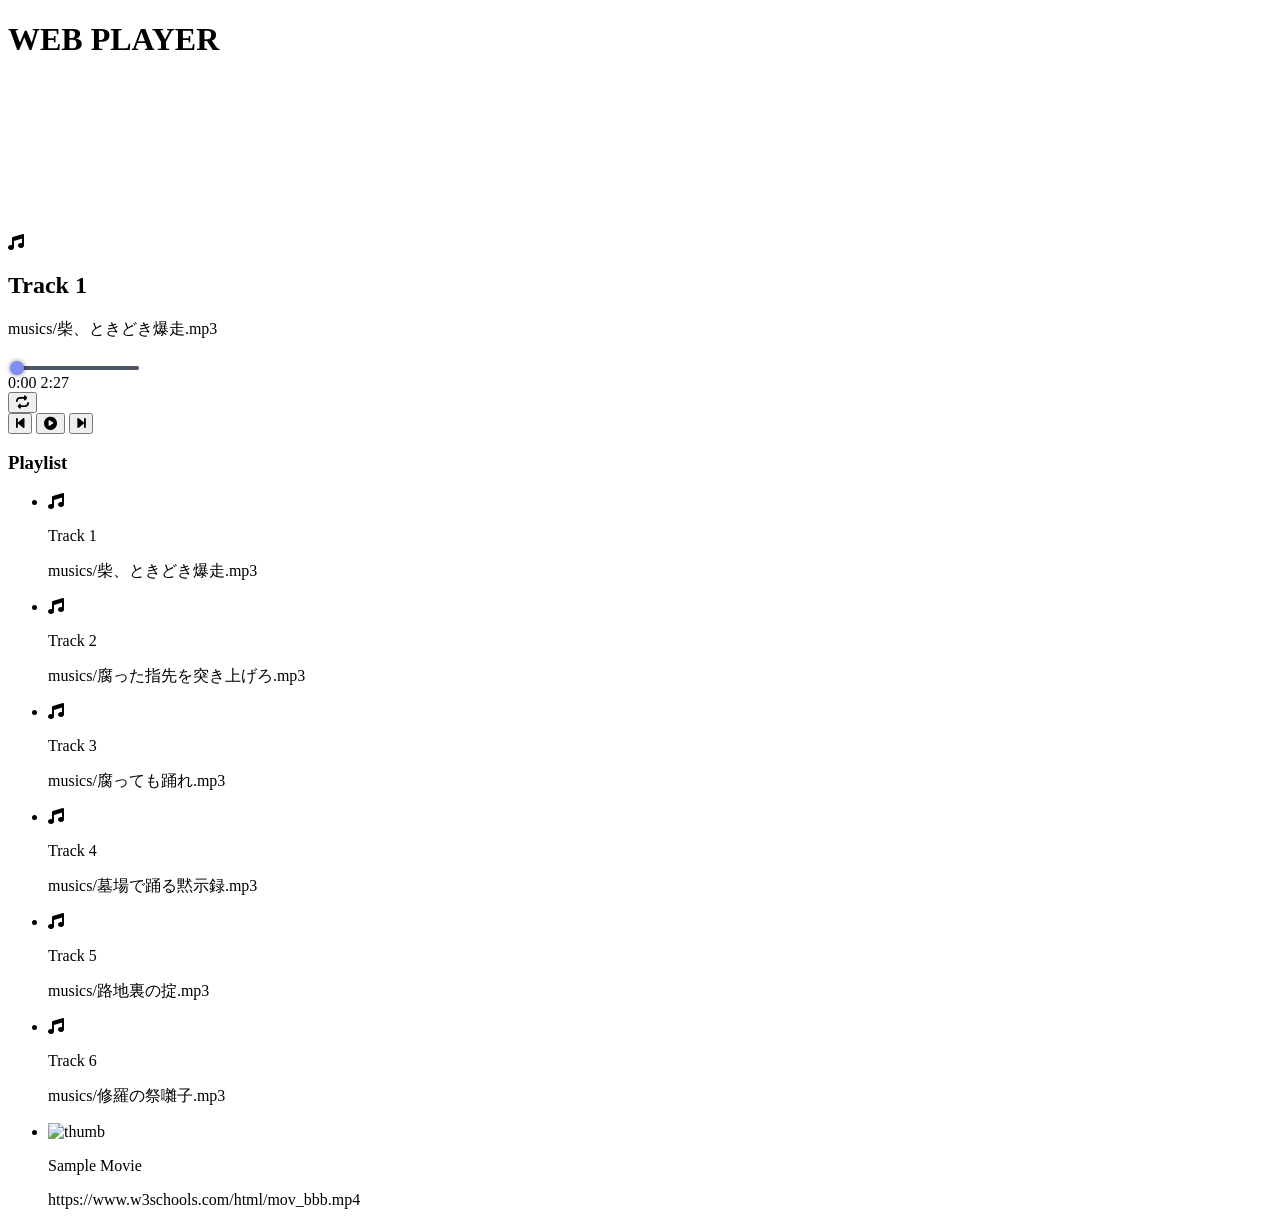
==== public/mplayer.html @ f9a8bac1 "ポータルサイトに変更" ====
<!DOCTYPE html>
<html lang="ja">
<head>
    <meta charset="UTF-8">
    <meta name="viewport" content="width=device-width, initial-scale=1.0, maximum-scale=1.0, user-scalable=no">
    <title>Web Media Player</title>
    <!-- Tailwind CSS for styling -->
    <script src="https://cdn.tailwindcss.com"></script>
    <!-- FontAwesome for icons -->
    <link rel="stylesheet" href="https://cdnjs.cloudflare.com/ajax/libs/font-awesome/6.4.0/css/all.min.css">
    
    <style>
        /* シークバー（Range input）のカスタムスタイル */
        input[type=range] {
            -webkit-appearance: none;
            background: transparent;
        }
        input[type=range]::-webkit-slider-thumb {
            -webkit-appearance: none;
            height: 14px;
            width: 14px;
            border-radius: 50%;
            background: #818cf8; /* Tailwind indigo-400 */
            cursor: pointer;
            margin-top: -5px; 
            box-shadow: 0 0 5px rgba(0,0,0,0.5);
        }
        input[type=range]::-webkit-slider-runnable-track {
            width: 100%;
            height: 4px;
            cursor: pointer;
            background: #4b5563; /* Tailwind gray-600 */
            border-radius: 2px;
        }
        input[type=range]:focus {
            outline: none;
        }
        /* スクロールバーの非表示（見た目をスッキリさせるため） */
        .no-scrollbar::-webkit-scrollbar {
            display: none;
        }
        .no-scrollbar {
            -ms-overflow-style: none;
            scrollbar-width: none;
        }
    </style>
</head>
<body class="bg-gray-950 text-gray-100 font-sans antialiased h-screen flex flex-col items-center justify-center selection:bg-indigo-500 selection:text-white">

    <div class="w-full max-w-md bg-gray-900 h-full sm:h-[85vh] sm:rounded-2xl sm:shadow-2xl flex flex-col overflow-hidden border border-gray-800 relative">
        
        <!-- ヘッダー -->
        <header class="py-4 px-6 text-center border-b border-gray-800 bg-gray-900/80 backdrop-blur z-10">
            <h1 class="text-lg font-bold tracking-wider text-gray-200">WEB PLAYER</h1>
        </header>

        <!-- プレイヤーエリア -->
        <div class="p-6 flex-shrink-0">
            <!-- ビデオ/オーディオ表示枠 -->
            <div class="relative bg-black rounded-xl overflow-hidden aspect-video flex items-center justify-center shadow-inner border border-gray-800">
                <!-- playsinline によりスマホでの自動フルスクリーンを防止 -->
                <video id="media-player" class="w-full h-full object-contain" playsinline webkit-playsinline></video>
                
                <!-- 音声ファイル再生時に表示するポスター（♪マーク） -->
                <div id="audio-poster" class="absolute inset-0 bg-gradient-to-br from-gray-800 to-gray-900 flex flex-col items-center justify-center transition-opacity duration-300">
                    <div class="w-20 h-20 bg-gray-800 rounded-full flex items-center justify-center shadow-lg border border-gray-700">
                        <i class="fas fa-music text-4xl text-indigo-400"></i>
                    </div>
                </div>
            </div>
            
            <!-- 曲名・ファイル名表示 -->
            <div class="mt-6 text-center">
                <h2 id="current-title" class="text-xl font-bold truncate text-white">Select a track</h2>
                <p id="current-filename" class="text-sm text-gray-400 mt-1 truncate">---</p>
            </div>

            <!-- シークバー -->
            <div class="mt-5">
                <input type="range" id="seek-bar" value="0" min="0" max="100" class="w-full">
                <div class="flex justify-between mt-1 text-xs text-gray-400 font-mono">
                    <span id="time-current">0:00</span>
                    <span id="time-total">0:00</span>
                </div>
            </div>

            <!-- コントロールボタン -->
            <div class="mt-4 flex justify-between items-center px-4">
                <!-- ループ切り替えボタン -->
                <button id="btn-loop" class="p-2 text-gray-500 hover:text-indigo-400 transition-colors" title="Loop (1 Track)">
                    <i class="fas fa-repeat text-lg"></i>
                </button>
                
                <div class="flex items-center gap-6">
                    <button id="btn-prev" class="text-gray-300 hover:text-white transition-transform active:scale-95 text-2xl">
                        <i class="fas fa-backward-step"></i>
                    </button>
                    <!-- 再生/一時停止ボタン -->
                    <button id="btn-play" class="text-indigo-500 hover:text-indigo-400 transition-transform active:scale-95 text-5xl">
                        <i class="fas fa-circle-play drop-shadow-lg"></i>
                    </button>
                    <button id="btn-next" class="text-gray-300 hover:text-white transition-transform active:scale-95 text-2xl">
                        <i class="fas fa-forward-step"></i>
                    </button>
                </div>

                <!-- プレイリストループ（全体）のインジケーター等を入れるスペース -->
                <div class="w-8"></div> 
            </div>
        </div>

        <!-- プレイリストエリア（スクロール可能） -->
        <div class="flex-1 overflow-y-auto no-scrollbar border-t border-gray-800 bg-gray-900/50 p-4">
            <h3 class="text-xs font-bold text-gray-500 mb-3 uppercase tracking-widest px-2">Playlist</h3>
            <ul id="playlist-container" class="space-y-2">
                <!-- JavaScriptで動的に生成されます -->
            </ul>
        </div>
    </div>

    <script>
        // --- 1. データ定義（プレイリスト） ---
        // 要件に従い1.mp3〜3.mp3を登録。動作確認用にmp4も一つ登録しています。
        const playlist = [
            { id: 1, type: 'audio', title: 'Track 1', src: 'musics/柴、ときどき爆走.mp3', thumb: '' },
            { id: 2, type: 'audio', title: 'Track 2', src: 'musics/腐った指先を突き上げろ.mp3', thumb: '' },
            { id: 3, type: 'audio', title: 'Track 3', src: 'musics/腐っても踊れ.mp3', thumb: '' },
            { id: 4, type: 'audio', title: 'Track 4', src: 'musics/墓場で踊る黙示録.mp3', thumb: '' },
            { id: 5, type: 'audio', title: 'Track 5', src: 'musics/路地裏の掟.mp3', thumb: '' },
            { id: 6, type: 'audio', title: 'Track 6', src: 'musics/修羅の祭囃子.mp3', thumb: '' },

            // テスト用動画（サムネイル画像ありの例）
            { id: 99, type: 'video', title: 'Sample Movie', src: 'https://www.w3schools.com/html/mov_bbb.mp4', thumb: 'https://placehold.co/150x150/4f46e5/ffffff?text=MP4' }
        ];

        // --- 2. DOM要素の取得 ---
        const player = document.getElementById('media-player');
        const audioPoster = document.getElementById('audio-poster');
        const titleEl = document.getElementById('current-title');
        const filenameEl = document.getElementById('current-filename');
        const playlistContainer = document.getElementById('playlist-container');
        
        const btnPlay = document.getElementById('btn-play');
        const btnPrev = document.getElementById('btn-prev');
        const btnNext = document.getElementById('btn-next');
        const btnLoop = document.getElementById('btn-loop');
        
        const seekBar = document.getElementById('seek-bar');
        const timeCurrent = document.getElementById('time-current');
        const timeTotal = document.getElementById('time-total');

        // --- 3. 状態管理変数 ---
        let currentIndex = 0;
        let isPlaying = false;
        let isSingleLoop = false;
        let isDragging = false; // シークバー操作中判定

        // --- 4. プレイリストの描画処理 ---
        function renderPlaylist() {
            playlistContainer.innerHTML = '';
            
            playlist.forEach((item, index) => {
                const li = document.createElement('li');
                // 現在再生中のアイテムはスタイルを変える
                const isActive = index === currentIndex;
                const activeClasses = isActive 
                    ? 'bg-gray-800 border-indigo-500/50 shadow-md' 
                    : 'bg-transparent border-transparent hover:bg-gray-800/50';
                
                // サムネイルの生成（mp4は画像、mp3は♪アイコン）
                let thumbHtml = '';
                if (item.type === 'video' || item.thumb) {
                    const imgSrc = item.thumb || 'https://placehold.co/100x100/333/fff?text=Video';
                    thumbHtml = `<img src="${imgSrc}" alt="thumb" class="w-12 h-12 rounded-md object-cover shadow-sm border border-gray-700">`;
                } else {
                    thumbHtml = `
                        <div class="w-12 h-12 rounded-md bg-gray-800 flex items-center justify-center shadow-sm border border-gray-700">
                            <i class="fas fa-music text-gray-400 text-lg"></i>
                        </div>`;
                }

                // 再生中アイコン
                const playingIcon = isActive && isPlaying 
                    ? `<div class="flex items-end gap-1 h-4">
                           <div class="w-1 bg-indigo-400 h-full animate-[bounce_1s_infinite]"></div>
                           <div class="w-1 bg-indigo-400 h-2/3 animate-[bounce_1s_infinite_0.2s]"></div>
                           <div class="w-1 bg-indigo-400 h-4/5 animate-[bounce_1s_infinite_0.4s]"></div>
                       </div>`
                    : '';

                li.className = `flex items-center gap-4 p-3 rounded-xl border transition-all cursor-pointer select-none ${activeClasses}`;
                li.innerHTML = `
                    ${thumbHtml}
                    <div class="flex-1 min-w-0">
                        <p class="text-sm font-semibold text-gray-200 truncate">${item.title}</p>
                        <p class="text-xs text-gray-500 truncate mt-0.5">${item.src}</p>
                    </div>
                    <div class="w-6 flex justify-center">
                        ${playingIcon}
                    </div>
                `;
                
                // タップでその曲を再生
                li.onclick = () => {
                    currentIndex = index;
                    loadMedia();
                    playMedia();
                };
                
                playlistContainer.appendChild(li);
            });
        }

        // --- 5. メディア制御ロジック ---
        
        // メディアを読み込む
        function loadMedia() {
            const item = playlist[currentIndex];
            player.src = item.src;
            titleEl.textContent = item.title;
            filenameEl.textContent = item.src;
            
            // 音声ならポスター（♪）を表示、動画なら隠す
            if (item.type === 'audio') {
                audioPoster.classList.remove('hidden');
            } else {
                audioPoster.classList.add('hidden');
            }
            
            // シークバーのリセット
            seekBar.value = 0;
            timeCurrent.textContent = "0:00";
            timeTotal.textContent = "0:00";
            
            renderPlaylist();
        }

        // 再生する
        function playMedia() {
            player.play().then(() => {
                isPlaying = true;
                updatePlayButton();
                renderPlaylist();
            }).catch(e => {
                console.error("Playback failed:", e);
                // ファイルが無い等のエラー時
                titleEl.textContent = "再生エラー (File Not Found)";
                isPlaying = false;
                updatePlayButton();
            });
        }

        // 一時停止する
        function pauseMedia() {
            player.pause();
            isPlaying = false;
            updatePlayButton();
            renderPlaylist();
        }

        // 再生/一時停止を切り替える
        function togglePlay() {
            if (isPlaying) {
                pauseMedia();
            } else {
                playMedia();
            }
        }

        // 次の曲へ（シーケンス再生）
        function playNext() {
            currentIndex++;
            if (currentIndex >= playlist.length) {
                currentIndex = 0; // リストの最後まで行ったら最初に戻る
            }
            loadMedia();
            playMedia();
        }

        // 前の曲へ
        function playPrev() {
            // 再生時間が3秒以上経過している場合は、曲の先頭に戻す
            if (player.currentTime > 3) {
                player.currentTime = 0;
                return;
            }
            currentIndex--;
            if (currentIndex < 0) {
                currentIndex = playlist.length - 1;
            }
            loadMedia();
            playMedia();
        }

        // UIボタンの更新
        function updatePlayButton() {
            if (isPlaying) {
                btnPlay.innerHTML = '<i class="fas fa-circle-pause drop-shadow-lg"></i>';
            } else {
                btnPlay.innerHTML = '<i class="fas fa-circle-play drop-shadow-lg"></i>';
            }
        }

        // --- 6. イベントリスナー ---

        // ボタン操作
        btnPlay.addEventListener('click', togglePlay);
        btnNext.addEventListener('click', playNext);
        btnPrev.addEventListener('click', playPrev);

        // ループ切り替えボタン（1曲ループ）
        btnLoop.addEventListener('click', () => {
            isSingleLoop = !isSingleLoop;
            if (isSingleLoop) {
                btnLoop.classList.remove('text-gray-500');
                btnLoop.classList.add('text-indigo-400');
            } else {
                btnLoop.classList.add('text-gray-500');
                btnLoop.classList.remove('text-indigo-400');
            }
        });

        // 曲が終了した時の自動処理（シーケンス再生の肝）
        player.addEventListener('ended', () => {
            if (isSingleLoop) {
                // 1曲ループONなら同じ曲を最初から再生
                player.currentTime = 0;
                playMedia();
            } else {
                // OFFなら次の曲へ
                playNext();
            }
        });

        // 時間表示のフォーマット（秒 -> M:SS）
        function formatTime(seconds) {
            if (isNaN(seconds)) return "0:00";
            const m = Math.floor(seconds / 60);
            const s = Math.floor(seconds % 60);
            return `${m}:${s.toString().padStart(2, '0')}`;
        }

        // メタデータ読み込み時（総時間の取得）
        player.addEventListener('loadedmetadata', () => {
            timeTotal.textContent = formatTime(player.duration);
            seekBar.max = Math.floor(player.duration);
        });

        // 再生中の時間更新（シークバーと現在時間の表示）
        player.addEventListener('timeupdate', () => {
            if (!isDragging) {
                seekBar.value = Math.floor(player.currentTime);
                timeCurrent.textContent = formatTime(player.currentTime);
            }
        });

        // ユーザーによるシークバー操作
        seekBar.addEventListener('mousedown', () => isDragging = true);
        seekBar.addEventListener('touchstart', () => isDragging = true, {passive: true});
        
        seekBar.addEventListener('input', () => {
            timeCurrent.textContent = formatTime(seekBar.value);
        });

        seekBar.addEventListener('mouseup', () => {
            isDragging = false;
            player.currentTime = seekBar.value;
        });
        seekBar.addEventListener('touchend', () => {
            isDragging = false;
            player.currentTime = seekBar.value;
        });

        // --- 7. 初期化処理 ---
        loadMedia();

    </script>
</body>
</html>
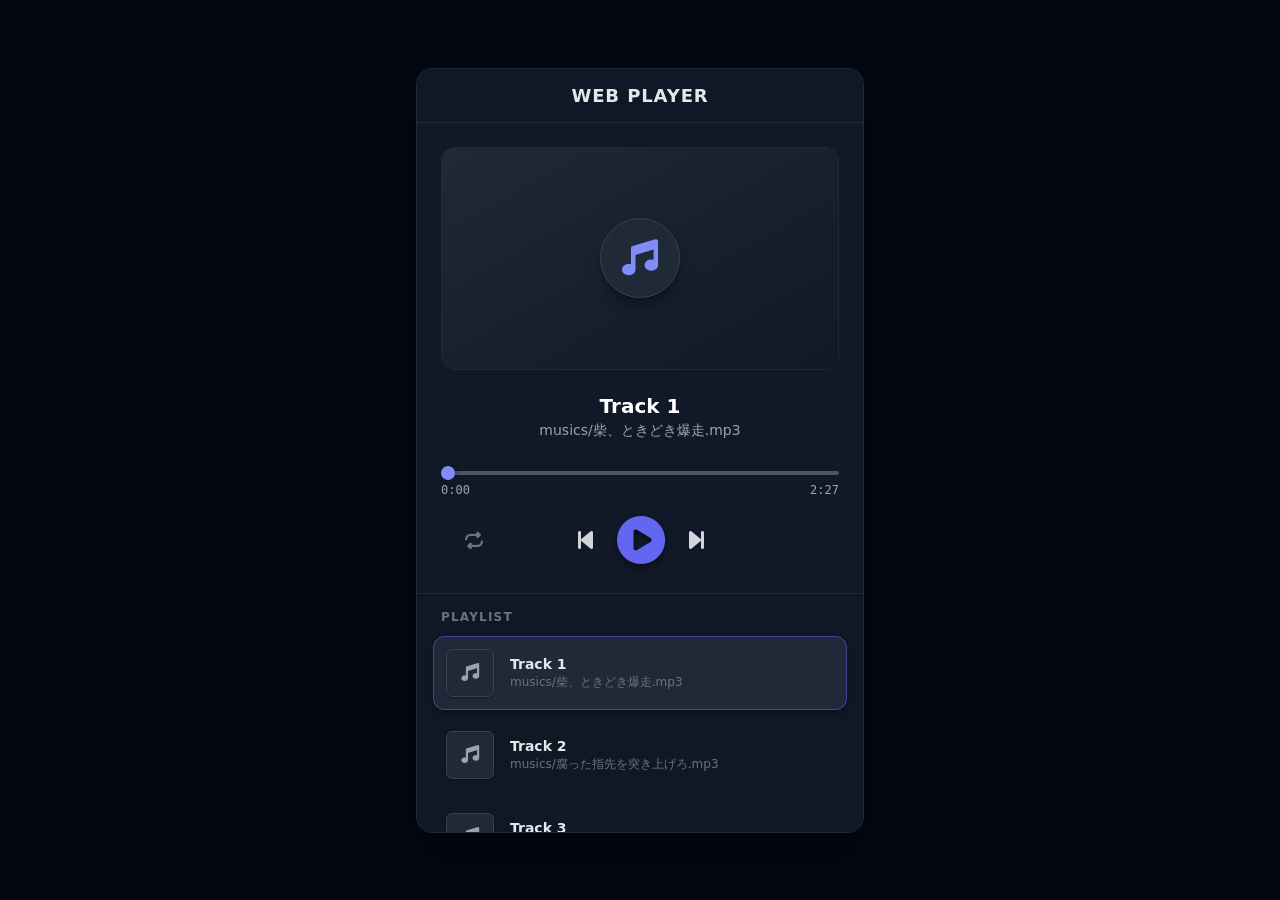
==== commit 7fc323af: "音楽の追加、オフライン対応" ====
--- a/public/mplayer.html
+++ b/public/mplayer.html
@@ -4,15 +4,152 @@
     <meta charset="UTF-8">
     <meta name="viewport" content="width=device-width, initial-scale=1.0, maximum-scale=1.0, user-scalable=no">
     <title>Web Media Player</title>
-    <!-- Tailwind CSS for styling -->
-    <script src="https://cdn.tailwindcss.com"></script>
+    <link rel="icon" href="icon.png">
+    <link rel="manifest" href="manifest.json">
     <!-- FontAwesome for icons -->
     <link rel="stylesheet" href="https://cdnjs.cloudflare.com/ajax/libs/font-awesome/6.4.0/css/all.min.css">
-    
+
     <style>
-        /* シークバー（Range input）のカスタムスタイル */
+        /* ===== リセット & 基本 ===== */
+        * { box-sizing: border-box; margin: 0; padding: 0; }
+
+        :root {
+            --bg-950: #030712;   /* gray-950 */
+            --bg-900: #111827;   /* gray-900 */
+            --bg-800: #1f2937;   /* gray-800 */
+            --bg-700: #374151;   /* gray-700 */
+            --gray-600: #4b5563;
+            --gray-500: #6b7280;
+            --gray-400: #9ca3af;
+            --gray-300: #d1d5db;
+            --gray-200: #e5e7eb;
+            --gray-100: #f3f4f6;
+            --indigo-500: #6366f1;
+            --indigo-400: #818cf8;
+        }
+
+        html, body { height: 100%; }
+
+        body {
+            background: var(--bg-950);
+            color: var(--gray-100);
+            font-family: ui-sans-serif, system-ui, -apple-system, "Segoe UI", Roboto, "Helvetica Neue", Arial, "Hiragino Kaku Gothic ProN", "Hiragino Sans", Meiryo, sans-serif;
+            -webkit-font-smoothing: antialiased;
+            display: flex;
+            flex-direction: column;
+            align-items: center;
+            justify-content: center;
+        }
+        ::selection { background: var(--indigo-500); color: #fff; }
+
+        /* ===== 外枠（プレイヤーカード） ===== */
+        .player-card {
+            width: 100%;
+            max-width: 28rem;            /* max-w-md */
+            background: var(--bg-900);
+            height: 100%;
+            display: flex;
+            flex-direction: column;
+            overflow: hidden;
+            border: 1px solid var(--bg-800);
+            position: relative;
+        }
+        @media (min-width: 640px) {       /* sm: */
+            .player-card {
+                height: 85vh;
+                border-radius: 1rem;
+                box-shadow: 0 25px 50px -12px rgba(0,0,0,0.6);
+            }
+        }
+
+        /* ===== ヘッダー ===== */
+        .header {
+            padding: 1rem 1.5rem;
+            text-align: center;
+            border-bottom: 1px solid var(--bg-800);
+            background: rgba(17,24,39,0.8);
+            backdrop-filter: blur(8px);
+            -webkit-backdrop-filter: blur(8px);
+            z-index: 10;
+        }
+        .header h1 {
+            font-size: 1.125rem;
+            font-weight: 700;
+            letter-spacing: 0.05em;
+            color: var(--gray-200);
+        }
+
+        /* ===== プレイヤーエリア ===== */
+        .player-area { padding: 1.5rem; flex-shrink: 0; }
+
+        .media-frame {
+            position: relative;
+            background: #000;
+            border-radius: 0.75rem;
+            overflow: hidden;
+            aspect-ratio: 16 / 9;
+            display: flex;
+            align-items: center;
+            justify-content: center;
+            box-shadow: inset 0 2px 4px 0 rgba(0,0,0,0.5);
+            border: 1px solid var(--bg-800);
+        }
+        #media-player {
+            width: 100%;
+            height: 100%;
+            object-fit: contain;
+        }
+
+        /* 音声ポスター（♪） */
+        .audio-poster {
+            position: absolute;
+            inset: 0;
+            background: linear-gradient(to bottom right, var(--bg-800), var(--bg-900));
+            display: flex;
+            flex-direction: column;
+            align-items: center;
+            justify-content: center;
+            transition: opacity 0.3s;
+        }
+        .audio-poster.hidden { display: none; }
+        .poster-circle {
+            width: 5rem;
+            height: 5rem;
+            background: var(--bg-800);
+            border-radius: 9999px;
+            display: flex;
+            align-items: center;
+            justify-content: center;
+            box-shadow: 0 10px 15px -3px rgba(0,0,0,0.4);
+            border: 1px solid var(--bg-700);
+        }
+        .poster-circle i { font-size: 2.25rem; color: var(--indigo-400); }
+
+        /* 曲名・ファイル名 */
+        .track-info { margin-top: 1.5rem; text-align: center; }
+        .track-info h2 {
+            font-size: 1.25rem;
+            font-weight: 700;
+            color: #fff;
+            white-space: nowrap;
+            overflow: hidden;
+            text-overflow: ellipsis;
+        }
+        .track-info p {
+            font-size: 0.875rem;
+            color: var(--gray-400);
+            margin-top: 0.25rem;
+            white-space: nowrap;
+            overflow: hidden;
+            text-overflow: ellipsis;
+        }
+
+        /* ===== シークバー ===== */
+        .seek-wrap { margin-top: 1.25rem; }
         input[type=range] {
             -webkit-appearance: none;
+            appearance: none;
+            width: 100%;
             background: transparent;
         }
         input[type=range]::-webkit-slider-thumb {
@@ -20,105 +157,277 @@
             height: 14px;
             width: 14px;
             border-radius: 50%;
-            background: #818cf8; /* Tailwind indigo-400 */
+            background: var(--indigo-400);
             cursor: pointer;
-            margin-top: -5px; 
+            margin-top: -5px;
             box-shadow: 0 0 5px rgba(0,0,0,0.5);
         }
         input[type=range]::-webkit-slider-runnable-track {
             width: 100%;
             height: 4px;
             cursor: pointer;
-            background: #4b5563; /* Tailwind gray-600 */
+            background: var(--gray-600);
             border-radius: 2px;
         }
-        input[type=range]:focus {
-            outline: none;
-        }
-        /* スクロールバーの非表示（見た目をスッキリさせるため） */
-        .no-scrollbar::-webkit-scrollbar {
-            display: none;
-        }
-        .no-scrollbar {
-            -ms-overflow-style: none;
-            scrollbar-width: none;
+        input[type=range]::-moz-range-thumb {
+            height: 14px;
+            width: 14px;
+            border: none;
+            border-radius: 50%;
+            background: var(--indigo-400);
+            cursor: pointer;
+            box-shadow: 0 0 5px rgba(0,0,0,0.5);
+        }
+        input[type=range]::-moz-range-track {
+            width: 100%;
+            height: 4px;
+            cursor: pointer;
+            background: var(--gray-600);
+            border-radius: 2px;
+        }
+        input[type=range]:focus { outline: none; }
+
+        .time-row {
+            display: flex;
+            justify-content: space-between;
+            margin-top: 0.25rem;
+            font-size: 0.75rem;
+            color: var(--gray-400);
+            font-family: ui-monospace, SFMono-Regular, Menlo, Consolas, monospace;
+        }
+
+        /* ===== コントロールボタン ===== */
+        .controls {
+            margin-top: 1rem;
+            display: flex;
+            justify-content: space-between;
+            align-items: center;
+            padding: 0 1rem;
+        }
+        .controls button {
+            background: none;
+            border: none;
+            cursor: pointer;
+            font-family: inherit;
+        }
+        .center-controls {
+            display: flex;
+            align-items: center;
+            gap: 1.5rem;
+        }
+        #btn-loop {
+            padding: 0.5rem;
+            color: var(--gray-500);
+            transition: color 0.15s;
+        }
+        #btn-loop:hover { color: var(--indigo-400); }
+        #btn-loop i { font-size: 1.125rem; }
+        #btn-loop.active { color: var(--indigo-400); }
+
+        #btn-prev, #btn-next {
+            color: var(--gray-300);
+            font-size: 1.5rem;
+            transition: transform 0.1s, color 0.15s;
+        }
+        #btn-prev:hover, #btn-next:hover { color: #fff; }
+        #btn-prev:active, #btn-next:active, #btn-play:active { transform: scale(0.95); }
+
+        #btn-play {
+            color: var(--indigo-500);
+            font-size: 3rem;
+            transition: transform 0.1s, color 0.15s;
+        }
+        #btn-play:hover { color: var(--indigo-400); }
+        .drop-shadow { filter: drop-shadow(0 4px 3px rgba(0,0,0,0.4)); }
+
+        .spacer { width: 2rem; }
+
+        /* ===== プレイリスト ===== */
+        .playlist-area {
+            flex: 1;
+            overflow-y: auto;
+            border-top: 1px solid var(--bg-800);
+            background: rgba(17,24,39,0.5);
+            padding: 1rem;
+        }
+        .playlist-area::-webkit-scrollbar { display: none; }
+        .playlist-area { -ms-overflow-style: none; scrollbar-width: none; }
+
+        .playlist-area h3 {
+            font-size: 0.75rem;
+            font-weight: 700;
+            color: var(--gray-500);
+            margin-bottom: 0.75rem;
+            text-transform: uppercase;
+            letter-spacing: 0.1em;
+            padding: 0 0.5rem;
+        }
+        #playlist-container { list-style: none; }
+        #playlist-container li { margin-bottom: 0.5rem; }
+
+        /* プレイリスト項目 */
+        .track {
+            display: flex;
+            align-items: center;
+            gap: 1rem;
+            padding: 0.75rem;
+            border-radius: 0.75rem;
+            border: 1px solid transparent;
+            transition: background 0.15s, border-color 0.15s;
+            cursor: pointer;
+            user-select: none;
+            background: transparent;
+        }
+        .track:hover { background: rgba(31,41,55,0.5); }
+        .track.active {
+            background: var(--bg-800);
+            border-color: rgba(99,102,241,0.5);
+            box-shadow: 0 4px 6px -1px rgba(0,0,0,0.3);
+        }
+
+        .track-thumb-img,
+        .track-thumb-icon {
+            width: 3rem;
+            height: 3rem;
+            border-radius: 0.375rem;
+            box-shadow: 0 1px 2px 0 rgba(0,0,0,0.4);
+            border: 1px solid var(--bg-700);
+            flex-shrink: 0;
+        }
+        .track-thumb-img { object-fit: cover; }
+        .track-thumb-icon {
+            background: var(--bg-800);
+            display: flex;
+            align-items: center;
+            justify-content: center;
+        }
+        .track-thumb-icon i { color: var(--gray-400); font-size: 1.125rem; }
+
+        .track-meta { flex: 1; min-width: 0; }
+        .track-meta .t-title {
+            font-size: 0.875rem;
+            font-weight: 600;
+            color: var(--gray-200);
+            white-space: nowrap;
+            overflow: hidden;
+            text-overflow: ellipsis;
+        }
+        .track-meta .t-src {
+            font-size: 0.75rem;
+            color: var(--gray-500);
+            white-space: nowrap;
+            overflow: hidden;
+            text-overflow: ellipsis;
+            margin-top: 0.125rem;
+        }
+
+        .track-state {
+            width: 1.5rem;
+            display: flex;
+            justify-content: center;
+        }
+
+        /* 再生中のイコライザーアニメーション */
+        .eq {
+            display: flex;
+            align-items: flex-end;
+            gap: 0.25rem;
+            height: 1rem;
+        }
+        .eq span {
+            width: 0.25rem;
+            background: var(--indigo-400);
+            border-radius: 1px;
+            animation: eq-bounce 1s infinite ease-in-out;
+        }
+        .eq span:nth-child(1) { height: 100%; animation-delay: 0s; }
+        .eq span:nth-child(2) { height: 66%;  animation-delay: 0.2s; }
+        .eq span:nth-child(3) { height: 80%;  animation-delay: 0.4s; }
+        @keyframes eq-bounce {
+            0%, 100% { transform: scaleY(0.4); transform-origin: bottom; }
+            50%      { transform: scaleY(1);   transform-origin: bottom; }
         }
     </style>
 </head>
-<body class="bg-gray-950 text-gray-100 font-sans antialiased h-screen flex flex-col items-center justify-center selection:bg-indigo-500 selection:text-white">
-
-    <div class="w-full max-w-md bg-gray-900 h-full sm:h-[85vh] sm:rounded-2xl sm:shadow-2xl flex flex-col overflow-hidden border border-gray-800 relative">
-        
+<body>
+
+    <div class="player-card">
+
         <!-- ヘッダー -->
-        <header class="py-4 px-6 text-center border-b border-gray-800 bg-gray-900/80 backdrop-blur z-10">
-            <h1 class="text-lg font-bold tracking-wider text-gray-200">WEB PLAYER</h1>
+        <header class="header">
+            <h1>WEB PLAYER</h1>
         </header>
 
         <!-- プレイヤーエリア -->
-        <div class="p-6 flex-shrink-0">
+        <div class="player-area">
             <!-- ビデオ/オーディオ表示枠 -->
-            <div class="relative bg-black rounded-xl overflow-hidden aspect-video flex items-center justify-center shadow-inner border border-gray-800">
+            <div class="media-frame">
                 <!-- playsinline によりスマホでの自動フルスクリーンを防止 -->
-                <video id="media-player" class="w-full h-full object-contain" playsinline webkit-playsinline></video>
-                
+                <video id="media-player" playsinline webkit-playsinline></video>
+
                 <!-- 音声ファイル再生時に表示するポスター（♪マーク） -->
-                <div id="audio-poster" class="absolute inset-0 bg-gradient-to-br from-gray-800 to-gray-900 flex flex-col items-center justify-center transition-opacity duration-300">
-                    <div class="w-20 h-20 bg-gray-800 rounded-full flex items-center justify-center shadow-lg border border-gray-700">
-                        <i class="fas fa-music text-4xl text-indigo-400"></i>
+                <div id="audio-poster" class="audio-poster">
+                    <div class="poster-circle">
+                        <i class="fas fa-music"></i>
                     </div>
                 </div>
             </div>
-            
+
             <!-- 曲名・ファイル名表示 -->
-            <div class="mt-6 text-center">
-                <h2 id="current-title" class="text-xl font-bold truncate text-white">Select a track</h2>
-                <p id="current-filename" class="text-sm text-gray-400 mt-1 truncate">---</p>
+            <div class="track-info">
+                <h2 id="current-title">Select a track</h2>
+                <p id="current-filename">---</p>
             </div>
 
             <!-- シークバー -->
-            <div class="mt-5">
-                <input type="range" id="seek-bar" value="0" min="0" max="100" class="w-full">
-                <div class="flex justify-between mt-1 text-xs text-gray-400 font-mono">
+            <div class="seek-wrap">
+                <input type="range" id="seek-bar" value="0" min="0" max="100">
+                <div class="time-row">
                     <span id="time-current">0:00</span>
                     <span id="time-total">0:00</span>
                 </div>
             </div>
 
             <!-- コントロールボタン -->
-            <div class="mt-4 flex justify-between items-center px-4">
+            <div class="controls">
                 <!-- ループ切り替えボタン -->
-                <button id="btn-loop" class="p-2 text-gray-500 hover:text-indigo-400 transition-colors" title="Loop (1 Track)">
-                    <i class="fas fa-repeat text-lg"></i>
+                <button id="btn-loop" title="Loop (1 Track)">
+                    <i class="fas fa-repeat"></i>
                 </button>
-                
-                <div class="flex items-center gap-6">
-                    <button id="btn-prev" class="text-gray-300 hover:text-white transition-transform active:scale-95 text-2xl">
+
+                <div class="center-controls">
+                    <button id="btn-prev">
                         <i class="fas fa-backward-step"></i>
                     </button>
                     <!-- 再生/一時停止ボタン -->
-                    <button id="btn-play" class="text-indigo-500 hover:text-indigo-400 transition-transform active:scale-95 text-5xl">
-                        <i class="fas fa-circle-play drop-shadow-lg"></i>
+                    <button id="btn-play">
+                        <i class="fas fa-circle-play drop-shadow"></i>
                     </button>
-                    <button id="btn-next" class="text-gray-300 hover:text-white transition-transform active:scale-95 text-2xl">
+                    <button id="btn-next">
                         <i class="fas fa-forward-step"></i>
                     </button>
                 </div>
 
-                <!-- プレイリストループ（全体）のインジケーター等を入れるスペース -->
-                <div class="w-8"></div> 
+                <!-- インジケーター用スペース -->
+                <div class="spacer"></div>
             </div>
         </div>
 
         <!-- プレイリストエリア（スクロール可能） -->
-        <div class="flex-1 overflow-y-auto no-scrollbar border-t border-gray-800 bg-gray-900/50 p-4">
-            <h3 class="text-xs font-bold text-gray-500 mb-3 uppercase tracking-widest px-2">Playlist</h3>
-            <ul id="playlist-container" class="space-y-2">
+        <div class="playlist-area">
+            <h3>Playlist</h3>
+            <ul id="playlist-container">
                 <!-- JavaScriptで動的に生成されます -->
             </ul>
         </div>
     </div>
 
     <script>
+    if ('serviceWorker' in navigator) {
+        navigator.serviceWorker.register('sw.js')
+            .then(() => console.log("sw_ok"))
+            .catch(err => console.error("sw_err:", err));
+    }
         // --- 1. データ定義（プレイリスト） ---
         // 要件に従い1.mp3〜3.mp3を登録。動作確認用にmp4も一つ登録しています。
         const playlist = [
@@ -128,6 +437,8 @@
             { id: 4, type: 'audio', title: 'Track 4', src: 'musics/墓場で踊る黙示録.mp3', thumb: '' },
             { id: 5, type: 'audio', title: 'Track 5', src: 'musics/路地裏の掟.mp3', thumb: '' },
             { id: 6, type: 'audio', title: 'Track 6', src: 'musics/修羅の祭囃子.mp3', thumb: '' },
+            { id: 7, type: 'audio', title: 'Track 7', src: 'musics/修羅の宴.mp3', thumb: '' },
+            { id: 8, type: 'audio', title: 'Track 8', src: 'musics/真紅のルージュ.mp3', thumb: '' },
 
             // テスト用動画（サムネイル画像ありの例）
             { id: 99, type: 'video', title: 'Sample Movie', src: 'https://www.w3schools.com/html/mov_bbb.mp4', thumb: 'https://placehold.co/150x150/4f46e5/ffffff?text=MP4' }
@@ -139,12 +450,12 @@
         const titleEl = document.getElementById('current-title');
         const filenameEl = document.getElementById('current-filename');
         const playlistContainer = document.getElementById('playlist-container');
-        
+
         const btnPlay = document.getElementById('btn-play');
         const btnPrev = document.getElementById('btn-prev');
         const btnNext = document.getElementById('btn-next');
         const btnLoop = document.getElementById('btn-loop');
-        
+
         const seekBar = document.getElementById('seek-bar');
         const timeCurrent = document.getElementById('time-current');
         const timeTotal = document.getElementById('time-total');
@@ -155,83 +466,84 @@
         let isSingleLoop = false;
         let isDragging = false; // シークバー操作中判定
 
+        // 簡易エスケープ（タイトル/ファイル名のHTML差し込み対策）
+        function escapeHtml(str) {
+            return String(str)
+                .replace(/&/g, '&amp;')
+                .replace(/</g, '&lt;')
+                .replace(/>/g, '&gt;')
+                .replace(/"/g, '&quot;');
+        }
+
         // --- 4. プレイリストの描画処理 ---
         function renderPlaylist() {
             playlistContainer.innerHTML = '';
-            
+
             playlist.forEach((item, index) => {
                 const li = document.createElement('li');
-                // 現在再生中のアイテムはスタイルを変える
                 const isActive = index === currentIndex;
-                const activeClasses = isActive 
-                    ? 'bg-gray-800 border-indigo-500/50 shadow-md' 
-                    : 'bg-transparent border-transparent hover:bg-gray-800/50';
-                
+
                 // サムネイルの生成（mp4は画像、mp3は♪アイコン）
                 let thumbHtml = '';
                 if (item.type === 'video' || item.thumb) {
                     const imgSrc = item.thumb || 'https://placehold.co/100x100/333/fff?text=Video';
-                    thumbHtml = `<img src="${imgSrc}" alt="thumb" class="w-12 h-12 rounded-md object-cover shadow-sm border border-gray-700">`;
+                    thumbHtml = `<img src="${escapeHtml(imgSrc)}" alt="thumb" class="track-thumb-img">`;
                 } else {
                     thumbHtml = `
-                        <div class="w-12 h-12 rounded-md bg-gray-800 flex items-center justify-center shadow-sm border border-gray-700">
-                            <i class="fas fa-music text-gray-400 text-lg"></i>
+                        <div class="track-thumb-icon">
+                            <i class="fas fa-music"></i>
                         </div>`;
                 }
 
-                // 再生中アイコン
-                const playingIcon = isActive && isPlaying 
-                    ? `<div class="flex items-end gap-1 h-4">
-                           <div class="w-1 bg-indigo-400 h-full animate-[bounce_1s_infinite]"></div>
-                           <div class="w-1 bg-indigo-400 h-2/3 animate-[bounce_1s_infinite_0.2s]"></div>
-                           <div class="w-1 bg-indigo-400 h-4/5 animate-[bounce_1s_infinite_0.4s]"></div>
-                       </div>`
+                // 再生中アイコン（イコライザー）
+                const playingIcon = (isActive && isPlaying)
+                    ? `<div class="eq"><span></span><span></span><span></span></div>`
                     : '';
 
-                li.className = `flex items-center gap-4 p-3 rounded-xl border transition-all cursor-pointer select-none ${activeClasses}`;
+                li.className = 'track' + (isActive ? ' active' : '');
                 li.innerHTML = `
                     ${thumbHtml}
-                    <div class="flex-1 min-w-0">
-                        <p class="text-sm font-semibold text-gray-200 truncate">${item.title}</p>
-                        <p class="text-xs text-gray-500 truncate mt-0.5">${item.src}</p>
+                    <div class="track-meta">
+                        <p class="t-title">${escapeHtml(item.title)}</p>
+                        <p class="t-src">${escapeHtml(item.src)}</p>
                     </div>
-                    <div class="w-6 flex justify-center">
+                    <div class="track-state">
                         ${playingIcon}
                     </div>
                 `;
-                
+
                 // タップでその曲を再生
                 li.onclick = () => {
                     currentIndex = index;
                     loadMedia();
                     playMedia();
                 };
-                
+
                 playlistContainer.appendChild(li);
             });
         }
 
         // --- 5. メディア制御ロジック ---
-        
+
         // メディアを読み込む
         function loadMedia() {
             const item = playlist[currentIndex];
             player.src = item.src;
             titleEl.textContent = item.title;
             filenameEl.textContent = item.src;
-            
+
             // 音声ならポスター（♪）を表示、動画なら隠す
             if (item.type === 'audio') {
                 audioPoster.classList.remove('hidden');
             } else {
                 audioPoster.classList.add('hidden');
             }
-            
+
             // シークバーのリセット
             seekBar.value = 0;
             timeCurrent.textContent = "0:00";
             timeTotal.textContent = "0:00";
-            
+
             renderPlaylist();
         }
 
@@ -295,9 +607,9 @@
         // UIボタンの更新
         function updatePlayButton() {
             if (isPlaying) {
-                btnPlay.innerHTML = '<i class="fas fa-circle-pause drop-shadow-lg"></i>';
+                btnPlay.innerHTML = '<i class="fas fa-circle-pause drop-shadow"></i>';
             } else {
-                btnPlay.innerHTML = '<i class="fas fa-circle-play drop-shadow-lg"></i>';
+                btnPlay.innerHTML = '<i class="fas fa-circle-play drop-shadow"></i>';
             }
         }
 
@@ -311,13 +623,7 @@
         // ループ切り替えボタン（1曲ループ）
         btnLoop.addEventListener('click', () => {
             isSingleLoop = !isSingleLoop;
-            if (isSingleLoop) {
-                btnLoop.classList.remove('text-gray-500');
-                btnLoop.classList.add('text-indigo-400');
-            } else {
-                btnLoop.classList.add('text-gray-500');
-                btnLoop.classList.remove('text-indigo-400');
-            }
+            btnLoop.classList.toggle('active', isSingleLoop);
         });
 
         // 曲が終了した時の自動処理（シーケンス再生の肝）
@@ -357,7 +663,7 @@
         // ユーザーによるシークバー操作
         seekBar.addEventListener('mousedown', () => isDragging = true);
         seekBar.addEventListener('touchstart', () => isDragging = true, {passive: true});
-        
+
         seekBar.addEventListener('input', () => {
             timeCurrent.textContent = formatTime(seekBar.value);
         });
@@ -376,4 +682,4 @@
 
     </script>
 </body>
-</html>+</html>
